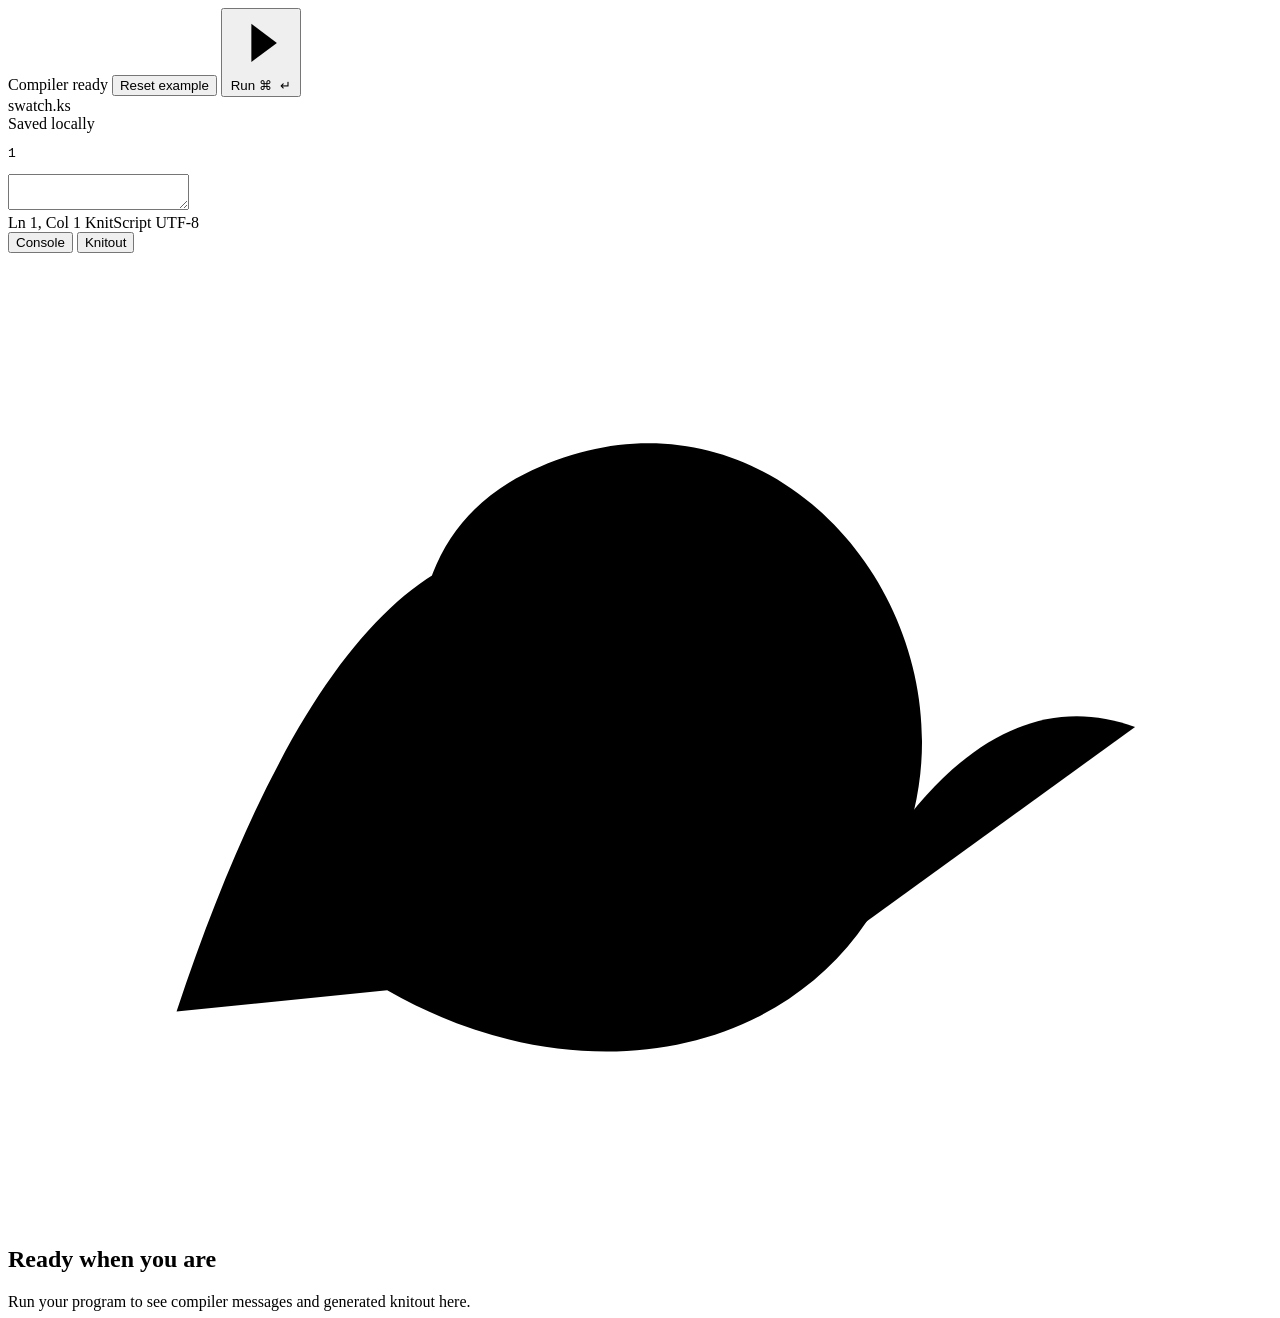
==== static/index.html @ f453f348 "Preserve human programming sessions for reproducible benchmark analysis The coding environment now r" ====
<!doctype html>
<html lang="en">
  <head>
    <meta charset="utf-8" />
    <meta name="viewport" content="width=device-width, initial-scale=1" />
    <meta name="description" content="Write and run KnitScript in your browser." />
    <title>KnitScript Studio</title>
    <link rel="icon" href="/favicon.svg" type="image/svg+xml" />
    <link rel="stylesheet" href="/styles.css" />
  </head>
  <body>
    <header class="topbar">
      <div class="topbar-actions">
        <span class="compiler-state" id="compilerState"><i></i> Compiler ready</span>
        <button class="ghost-button" id="resetButton" type="button">Reset example</button>
        <button class="run-button" id="runButton" type="button">
          <svg viewBox="0 0 20 20" aria-hidden="true"><path d="m7 4 8 6-8 6V4Z" /></svg>
          <span>Run</span>
          <kbd>⌘ ↵</kbd>
        </button>
      </div>
    </header>

    <main class="workspace">
      <section class="studio" aria-label="KnitScript editor">
        <div class="panel editor-panel">
          <div class="panel-heading">
            <div class="file-tab"><span class="file-dot"></span>swatch.ks</div>
            <span class="save-state" id="saveState">Saved locally</span>
          </div>
          <div class="editor-shell">
            <pre class="line-numbers" id="lineNumbers" aria-hidden="true">1</pre>
            <textarea
              id="sourceEditor"
              aria-label="KnitScript source code"
              autocomplete="off"
              autocapitalize="off"
              spellcheck="false"
            ></textarea>
          </div>
          <div class="panel-footer">
            <span id="cursorPosition">Ln 1, Col 1</span>
            <span>KnitScript</span>
            <span>UTF-8</span>
          </div>
        </div>

        <div class="panel result-panel">
          <div class="result-heading">
            <div class="tabs" role="tablist" aria-label="Run output">
              <button class="tab active" data-tab="console" role="tab" aria-selected="true">Console</button>
              <button class="tab" data-tab="knitout" role="tab" aria-selected="false">Knitout</button>
            </div>
            <button class="copy-button" id="copyButton" type="button" hidden>Copy output</button>
          </div>

          <div class="result-body">
            <div class="empty-state" id="emptyState">
              <span class="loop-illustration" aria-hidden="true">
                <svg viewBox="0 0 120 92">
                  <path d="M16 72c12-36 26-50 42-42 10 5 7 17-2 21-16 8-25-21-7-30 22-11 42 11 37 32-5 22-29 29-50 17" />
                  <path d="M78 66c8-17 18-25 29-21" />
                </svg>
              </span>
              <h2>Ready when you are</h2>
              <p>Run your program to see compiler messages and generated knitout here.</p>
            </div>

            <div class="result-content" id="resultContent" hidden>
              <div class="run-summary" id="runSummary"></div>
              <pre class="output" id="consoleOutput"></pre>
              <pre class="output" id="knitoutOutput" hidden></pre>
            </div>
          </div>
        </div>
      </section>
    </main>

    <div class="toast" id="toast" role="status" aria-live="polite"></div>
    <script src="/app.js" defer></script>
  </body>
</html>
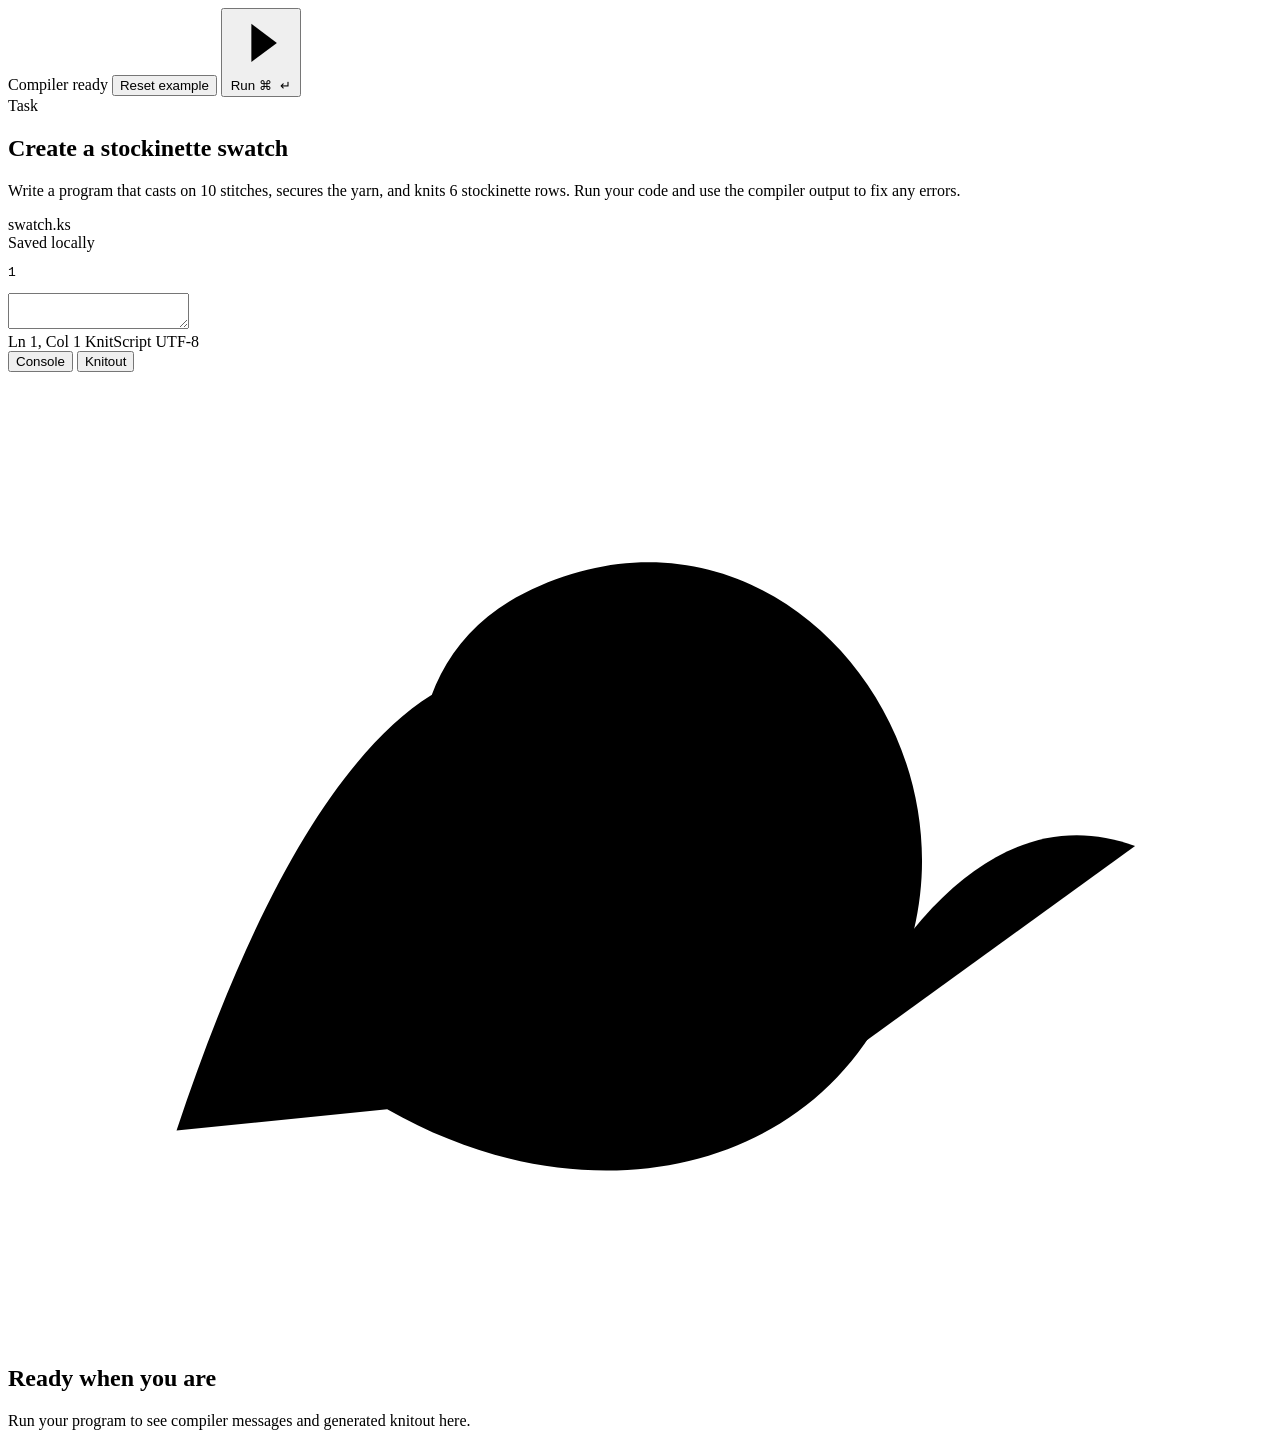
==== commit 58323d40: "Keep task instructions visible during programming A compact task panel now anchors the workspace abo" ====
--- a/static/index.html
+++ b/static/index.html
@@ -22,6 +22,14 @@
     </header>
 
     <main class="workspace">
+      <section class="task-panel" aria-labelledby="taskTitle">
+        <div class="task-label">Task</div>
+        <div class="task-copy">
+          <h1 id="taskTitle">Create a stockinette swatch</h1>
+          <p>Write a program that casts on 10 stitches, secures the yarn, and knits 6 stockinette rows. Run your code and use the compiler output to fix any errors.</p>
+        </div>
+      </section>
+
       <section class="studio" aria-label="KnitScript editor">
         <div class="panel editor-panel">
           <div class="panel-heading">
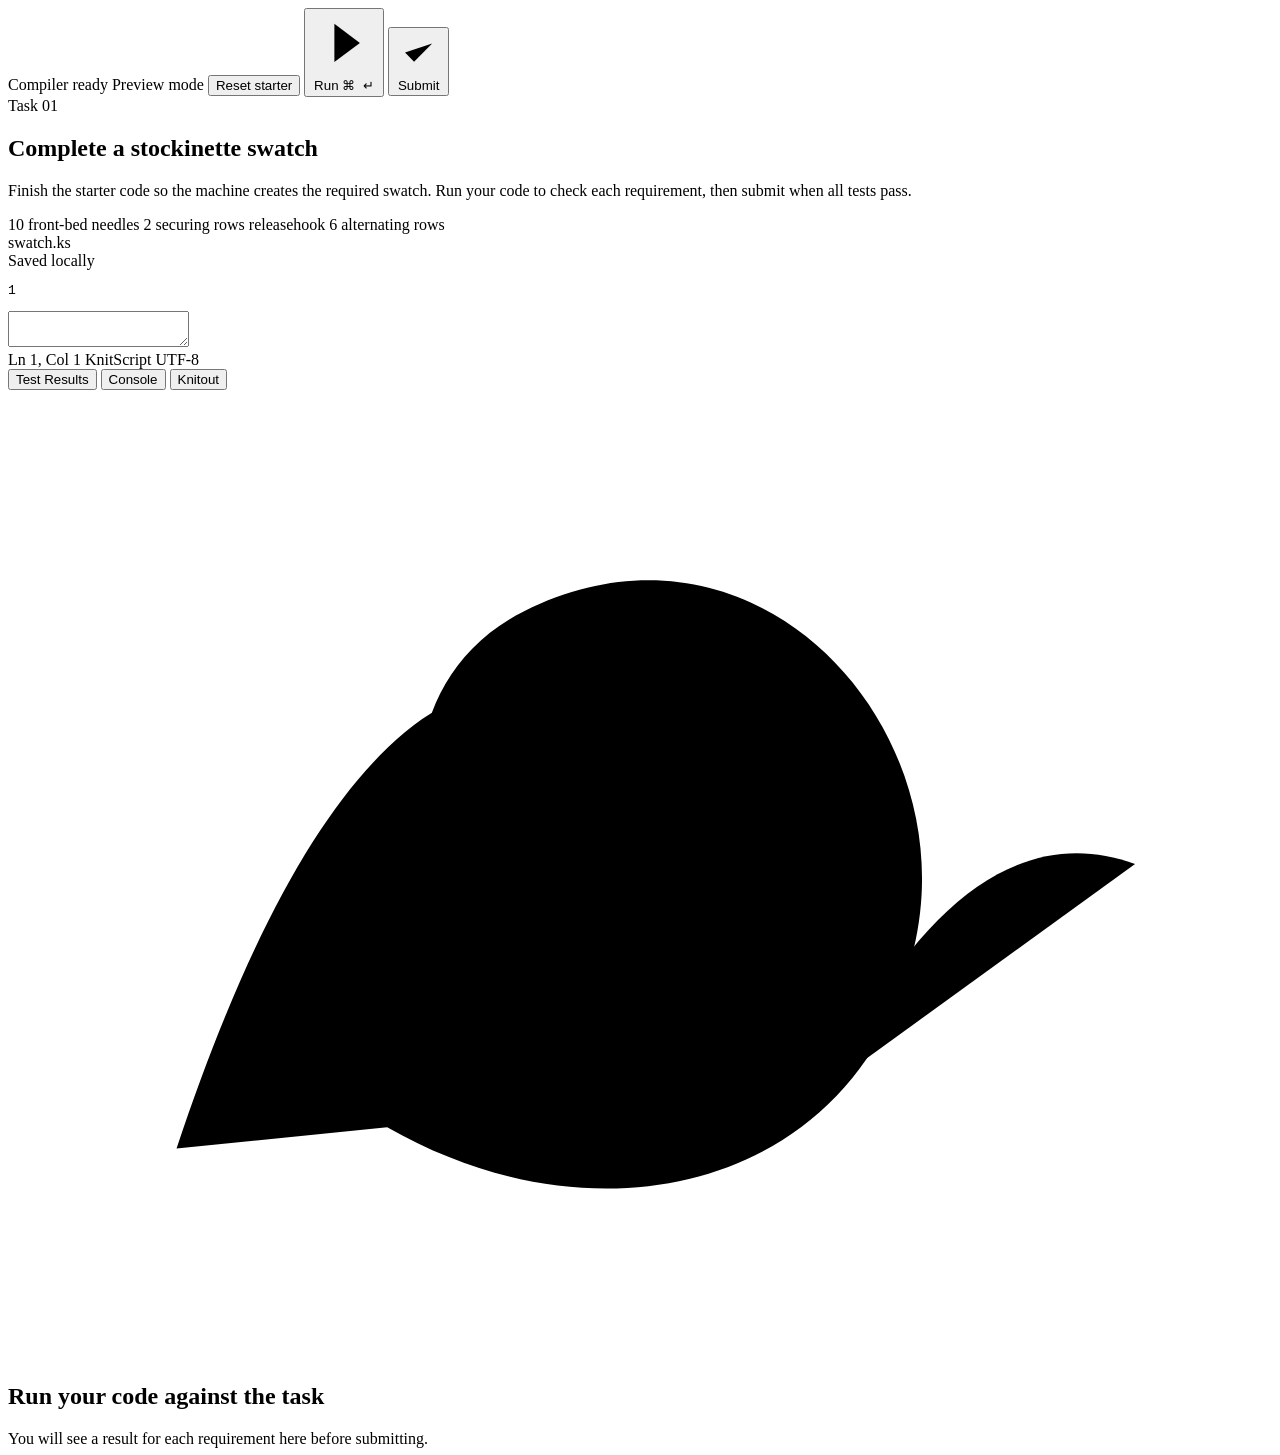
==== commit 4a114a0f: "Turn the compiler playground into a study task Participants now receive starter code, semantic test " ====
--- a/static/index.html
+++ b/static/index.html
@@ -6,27 +6,38 @@
     <meta name="description" content="Write and run KnitScript in your browser." />
     <title>KnitScript Studio</title>
     <link rel="icon" href="/favicon.svg" type="image/svg+xml" />
-    <link rel="stylesheet" href="/styles.css" />
+    <link rel="stylesheet" href="/styles.css?v=3" />
   </head>
   <body>
     <header class="topbar">
       <div class="topbar-actions">
         <span class="compiler-state" id="compilerState"><i></i> Compiler ready</span>
-        <button class="ghost-button" id="resetButton" type="button">Reset example</button>
+        <span class="study-state" id="studyState">Preview mode</span>
+        <button class="ghost-button" id="resetButton" type="button">Reset starter</button>
         <button class="run-button" id="runButton" type="button">
           <svg viewBox="0 0 20 20" aria-hidden="true"><path d="m7 4 8 6-8 6V4Z" /></svg>
           <span>Run</span>
           <kbd>⌘ ↵</kbd>
+        </button>
+        <button class="submit-button" id="submitButton" type="button">
+          <svg viewBox="0 0 20 20" aria-hidden="true"><path d="m4 10 4 4 8-8" /></svg>
+          <span>Submit</span>
         </button>
       </div>
     </header>
 
     <main class="workspace">
       <section class="task-panel" aria-labelledby="taskTitle">
-        <div class="task-label">Task</div>
+        <div class="task-label">Task 01</div>
         <div class="task-copy">
-          <h1 id="taskTitle">Create a stockinette swatch</h1>
-          <p>Write a program that casts on 10 stitches, secures the yarn, and knits 6 stockinette rows. Run your code and use the compiler output to fix any errors.</p>
+          <h1 id="taskTitle">Complete a stockinette swatch</h1>
+          <p>Finish the starter code so the machine creates the required swatch. Run your code to check each requirement, then submit when all tests pass.</p>
+          <div class="task-requirements" aria-label="Task requirements">
+            <span>10 front-bed needles</span>
+            <span>2 securing rows</span>
+            <span>releasehook</span>
+            <span>6 alternating rows</span>
+          </div>
         </div>
       </section>
 
@@ -56,7 +67,8 @@
         <div class="panel result-panel">
           <div class="result-heading">
             <div class="tabs" role="tablist" aria-label="Run output">
-              <button class="tab active" data-tab="console" role="tab" aria-selected="true">Console</button>
+              <button class="tab active" data-tab="tests" role="tab" aria-selected="true">Test Results</button>
+              <button class="tab" data-tab="console" role="tab" aria-selected="false">Console</button>
               <button class="tab" data-tab="knitout" role="tab" aria-selected="false">Knitout</button>
             </div>
             <button class="copy-button" id="copyButton" type="button" hidden>Copy output</button>
@@ -70,13 +82,14 @@
                   <path d="M78 66c8-17 18-25 29-21" />
                 </svg>
               </span>
-              <h2>Ready when you are</h2>
-              <p>Run your program to see compiler messages and generated knitout here.</p>
+              <h2>Run your code against the task</h2>
+              <p>You will see a result for each requirement here before submitting.</p>
             </div>
 
             <div class="result-content" id="resultContent" hidden>
               <div class="run-summary" id="runSummary"></div>
-              <pre class="output" id="consoleOutput"></pre>
+              <div class="test-output" id="testOutput"></div>
+              <pre class="output" id="consoleOutput" hidden></pre>
               <pre class="output" id="knitoutOutput" hidden></pre>
             </div>
           </div>
@@ -85,6 +98,15 @@
     </main>
 
     <div class="toast" id="toast" role="status" aria-live="polite"></div>
-    <script src="/app.js" defer></script>
+    <dialog class="completion-dialog" id="completionDialog" aria-labelledby="completionTitle">
+      <div class="completion-icon" aria-hidden="true">✓</div>
+      <h2 id="completionTitle">Solution accepted</h2>
+      <p id="completionMessage">Your submission and programming trace have been saved.</p>
+      <div class="completion-actions">
+        <button class="ghost-button" id="closeCompletionButton" type="button">Close</button>
+        <a class="submit-button completion-link" id="prolificCompletionLink" hidden>Return to Prolific</a>
+      </div>
+    </dialog>
+    <script src="/app.js?v=3" defer></script>
   </body>
 </html>
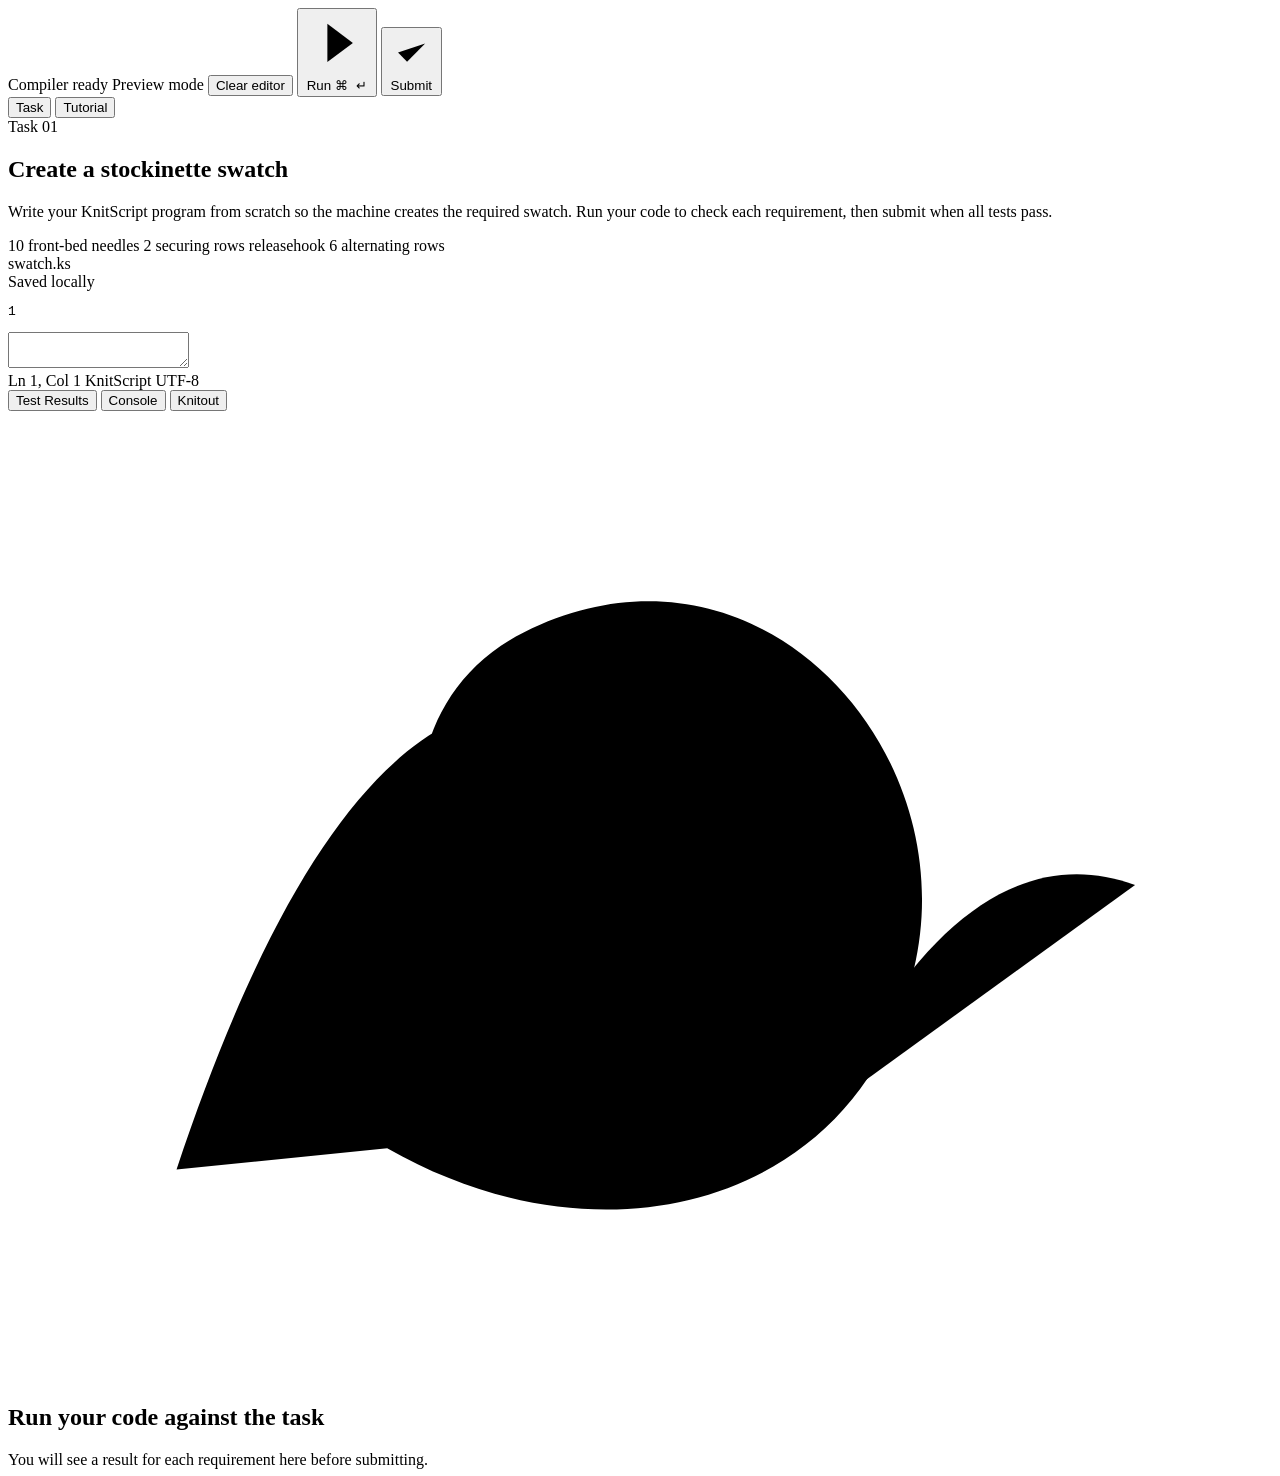
==== commit b628d96b: "Capture complete participant authoring traces The study now separates task instructions from a compa" ====
--- a/static/index.html
+++ b/static/index.html
@@ -6,14 +6,14 @@
     <meta name="description" content="Write and run KnitScript in your browser." />
     <title>KnitScript Studio</title>
     <link rel="icon" href="/favicon.svg" type="image/svg+xml" />
-    <link rel="stylesheet" href="/styles.css?v=3" />
+    <link rel="stylesheet" href="/styles.css?v=4" />
   </head>
   <body>
     <header class="topbar">
       <div class="topbar-actions">
         <span class="compiler-state" id="compilerState"><i></i> Compiler ready</span>
         <span class="study-state" id="studyState">Preview mode</span>
-        <button class="ghost-button" id="resetButton" type="button">Reset starter</button>
+        <button class="ghost-button" id="resetButton" type="button">Clear editor</button>
         <button class="run-button" id="runButton" type="button">
           <svg viewBox="0 0 20 20" aria-hidden="true"><path d="m7 4 8 6-8 6V4Z" /></svg>
           <span>Run</span>
@@ -27,16 +27,63 @@
     </header>
 
     <main class="workspace">
-      <section class="task-panel" aria-labelledby="taskTitle">
-        <div class="task-label">Task 01</div>
-        <div class="task-copy">
-          <h1 id="taskTitle">Complete a stockinette swatch</h1>
-          <p>Finish the starter code so the machine creates the required swatch. Run your code to check each requirement, then submit when all tests pass.</p>
-          <div class="task-requirements" aria-label="Task requirements">
-            <span>10 front-bed needles</span>
-            <span>2 securing rows</span>
-            <span>releasehook</span>
-            <span>6 alternating rows</span>
+      <section class="guide-panel" aria-label="Task instructions and KnitScript tutorial">
+        <div class="guide-tabs" role="tablist" aria-label="Study guide">
+          <button class="guide-tab active" id="taskGuideTab" data-guide-tab="task" role="tab" aria-selected="true" aria-controls="taskGuide" type="button">Task</button>
+          <button class="guide-tab" id="tutorialGuideTab" data-guide-tab="tutorial" role="tab" aria-selected="false" aria-controls="tutorialGuide" type="button">Tutorial</button>
+        </div>
+
+        <div class="guide-view task-guide" id="taskGuide" role="tabpanel" aria-labelledby="taskGuideTab">
+          <div class="task-label">Task 01</div>
+          <div class="task-copy">
+            <h1 id="taskTitle">Create a stockinette swatch</h1>
+            <p>Write your KnitScript program from scratch so the machine creates the required swatch. Run your code to check each requirement, then submit when all tests pass.</p>
+            <div class="task-requirements" aria-label="Task requirements">
+              <span>10 front-bed needles</span>
+              <span>2 securing rows</span>
+              <span>releasehook</span>
+              <span>6 alternating rows</span>
+            </div>
+          </div>
+        </div>
+
+        <div class="guide-view tutorial-guide" id="tutorialGuide" role="tabpanel" aria-labelledby="tutorialGuideTab" hidden>
+          <div class="tutorial-intro">
+            <div>
+              <span class="tutorial-kicker">KnitScript quick guide</span>
+              <h1>Build a pattern from machine-aware blocks</h1>
+              <p>KnitScript uses Python-like control flow with knitting-specific needles, carriers, and carriage passes.</p>
+            </div>
+            <a class="documentation-link" id="documentationLink" href="https://mhofmann-khoury.github.io/knit_script/" target="_blank" rel="noopener noreferrer">
+              Open full documentation <span aria-hidden="true">↗</span>
+            </a>
+          </div>
+          <div class="tutorial-steps">
+            <article>
+              <strong>1. Select needles</strong>
+              <code>Front_Needles[0:width]</code>
+              <p>Slices select a continuous range on the front bed.</p>
+            </article>
+            <article>
+              <strong>2. Activate yarn</strong>
+              <code>with Carrier as c:{ … }</code>
+              <p>Operations inside the scope use the selected carrier.</p>
+            </article>
+            <article>
+              <strong>3. Set a pass</strong>
+              <code>in Leftward direction:{ … }</code>
+              <p>A directed block orders operations as the carriage moves.</p>
+            </article>
+            <article>
+              <strong>4. Work held loops</strong>
+              <code>in reverse direction:{ knit Loops; }</code>
+              <p><code>Loops</code> tracks needles currently holding stitches.</p>
+            </article>
+            <article>
+              <strong>5. Repeat and release</strong>
+              <code>for row in range(height):{ … }</code>
+              <p>Use <code>releasehook;</code> once the yarn is secured.</p>
+            </article>
           </div>
         </div>
       </section>
@@ -107,6 +154,6 @@
         <a class="submit-button completion-link" id="prolificCompletionLink" hidden>Return to Prolific</a>
       </div>
     </dialog>
-    <script src="/app.js?v=3" defer></script>
+    <script src="/app.js?v=5" defer></script>
   </body>
 </html>
